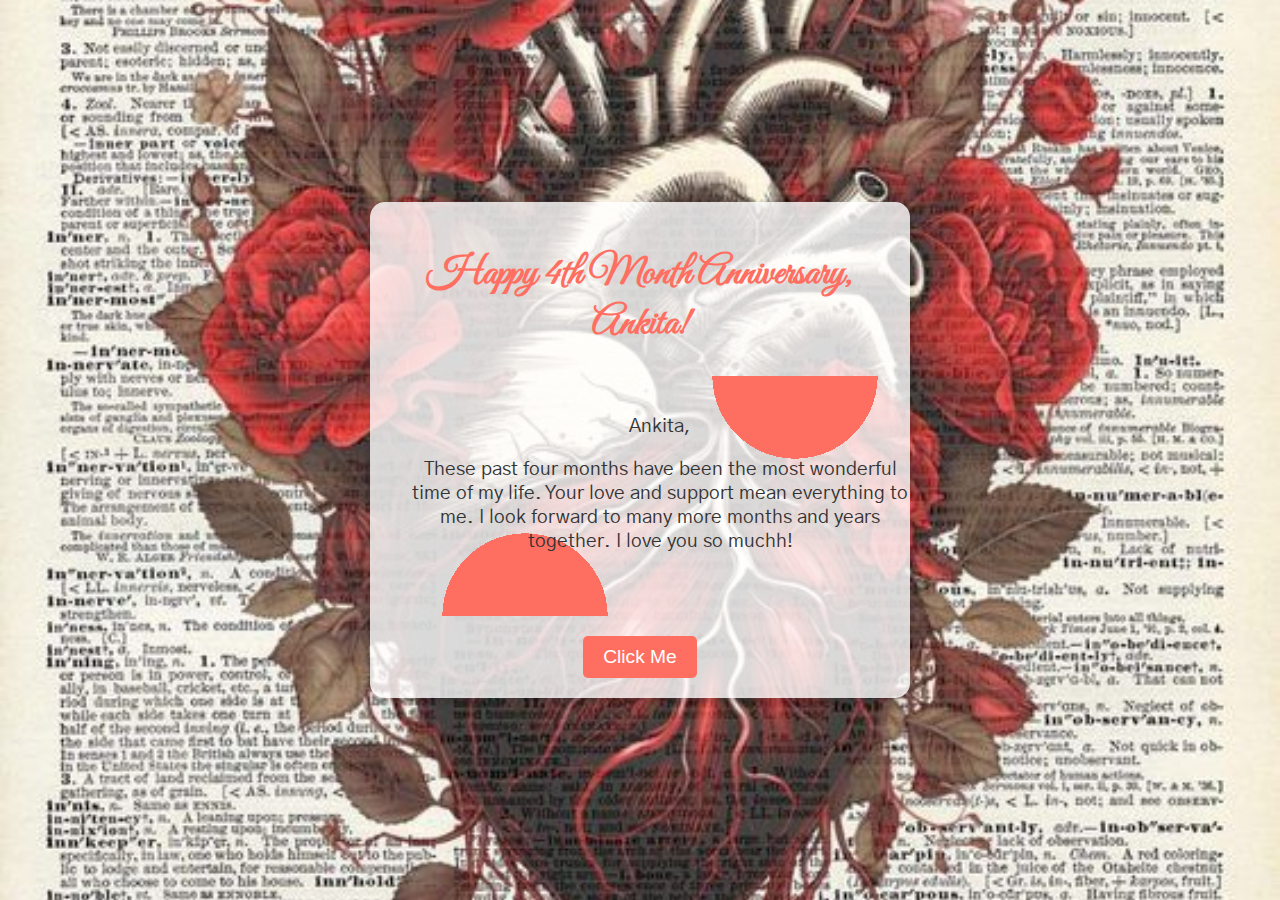
==== index.html @ bcc62620 "Update and rename ecard.html to index.html" ====
<!DOCTYPE html>
<html lang="en">
<head>
    <meta charset="UTF-8">
    <meta name="viewport" content="width=device-width, initial-scale=1.0">
    <title>Personalized E-Card</title>
    <link href="https://fonts.googleapis.com/css2?family=Great+Vibes&family=Gothic+A1:wght@400;700&display=swap" rel="stylesheet">
    <link rel="stylesheet" href="style2.css">
</head>
<body>
    <div class="card">
        <h1>Happy 4th Month Anniversary, Ankita!</h1>
        <div id="message" class="heart-shape">
            <p>Ankita,</p>
            <p>These past four months have been the most wonderful time of my life. Your love and support mean everything to me. I look forward to many more months and years together. I love you so muchh!</p>
            
        </div>
        <button onclick="redirect()">Click Me</button>
    </div>
    <script>
        function redirect() {
            window.location.href = 'https://gh0st33333.github.io/animated-flower-bouquet/'; // Replace with your flower bouquet website URL
        }
    </script>
</body>
</html>
---- style2.css ----
body {
    font-family: 'Gothic A1', sans-serif;
    background-image: url('background.jpg'); /* Replace with the path to your background image */
    background-size: cover;
    background-repeat: no-repeat;
    background-position: center;
    display: flex;
    justify-content: center;
    align-items: center;
    height: 100vh;
    margin: 0;
}

.card {
    background-color: rgba(255, 255, 255, 0.8);
    padding: 20px;
    border-radius: 15px;
    text-align: center;
    max-width: 500px;
    width: 80%;
    box-shadow: 0 4px 8px rgba(0, 0, 0, 0.2);
}

.card h1 {
    font-family: 'Great Vibes', cursive;
    font-size: 2.5em;
    color: #ff6f61;
}

.heart-shape {
    background-color: #fff;
    padding: 20px;
    margin: 20px 0;
    position: relative;
    width: 100%;
    height: 200px;
    background: radial-gradient(circle at 50% 100%, #ff6f61 30%, transparent 30%), 
                radial-gradient(circle at 50% 0%, #ff6f61 30%, transparent 30%);
    background-size: 50% 100%;
    background-repeat: no-repeat;
    background-position: left top, right top;
}

.heart-shape p {
    font-size: 1.2em;
    color: #333;
}

.heart-shape img {
    width: 100px;
    border-radius: 50%;
    margin-top: 10px;
}

button {
    padding: 10px 20px;
    font-size: 1.2em;
    background-color: #ff6f61;
    color: white;
    border: none;
    border-radius: 5px;
    cursor: pointer;
    transition: background-color 0.3s ease;
}

button:hover {
    background-color: #e65b54;
}
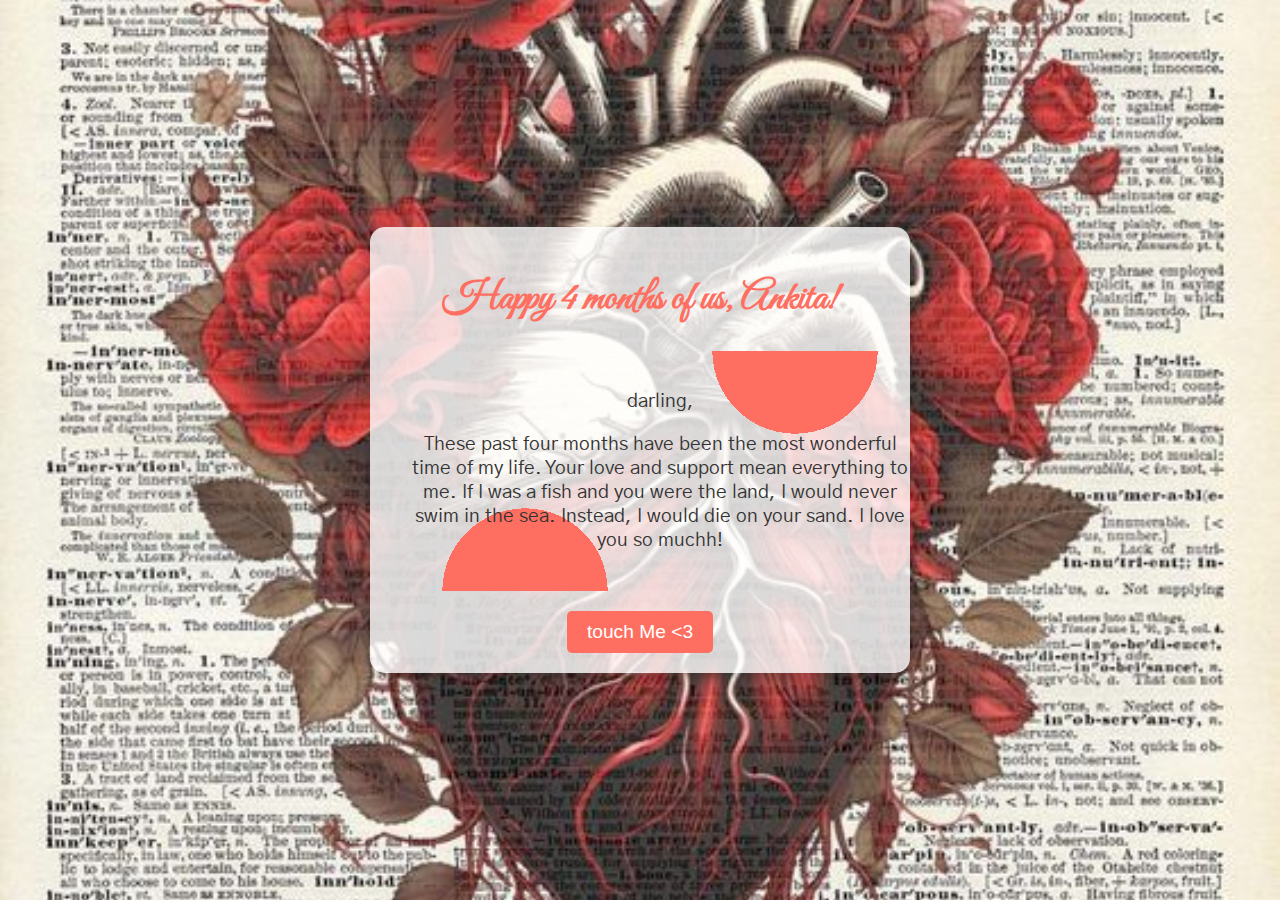
==== commit ff020ff6: "Update index.html" ====
--- a/index.html
+++ b/index.html
@@ -9,13 +9,13 @@
 </head>
 <body>
     <div class="card">
-        <h1>Happy 4th Month Anniversary, Ankita!</h1>
+        <h1>Happy 4 months of us, Ankita!</h1>
         <div id="message" class="heart-shape">
-            <p>Ankita,</p>
-            <p>These past four months have been the most wonderful time of my life. Your love and support mean everything to me. I look forward to many more months and years together. I love you so muchh!</p>
+            <p>darling,</p>
+            <p>These past four months have been the most wonderful time of my life. Your love and support mean everything to me. If I was a fish and you were the land, I would never swim in the sea. Instead, I would die on your sand. I love you so muchh!</p>
             
         </div>
-        <button onclick="redirect()">Click Me</button>
+        <button onclick="redirect()">touch Me <3</button>
     </div>
     <script>
         function redirect() {
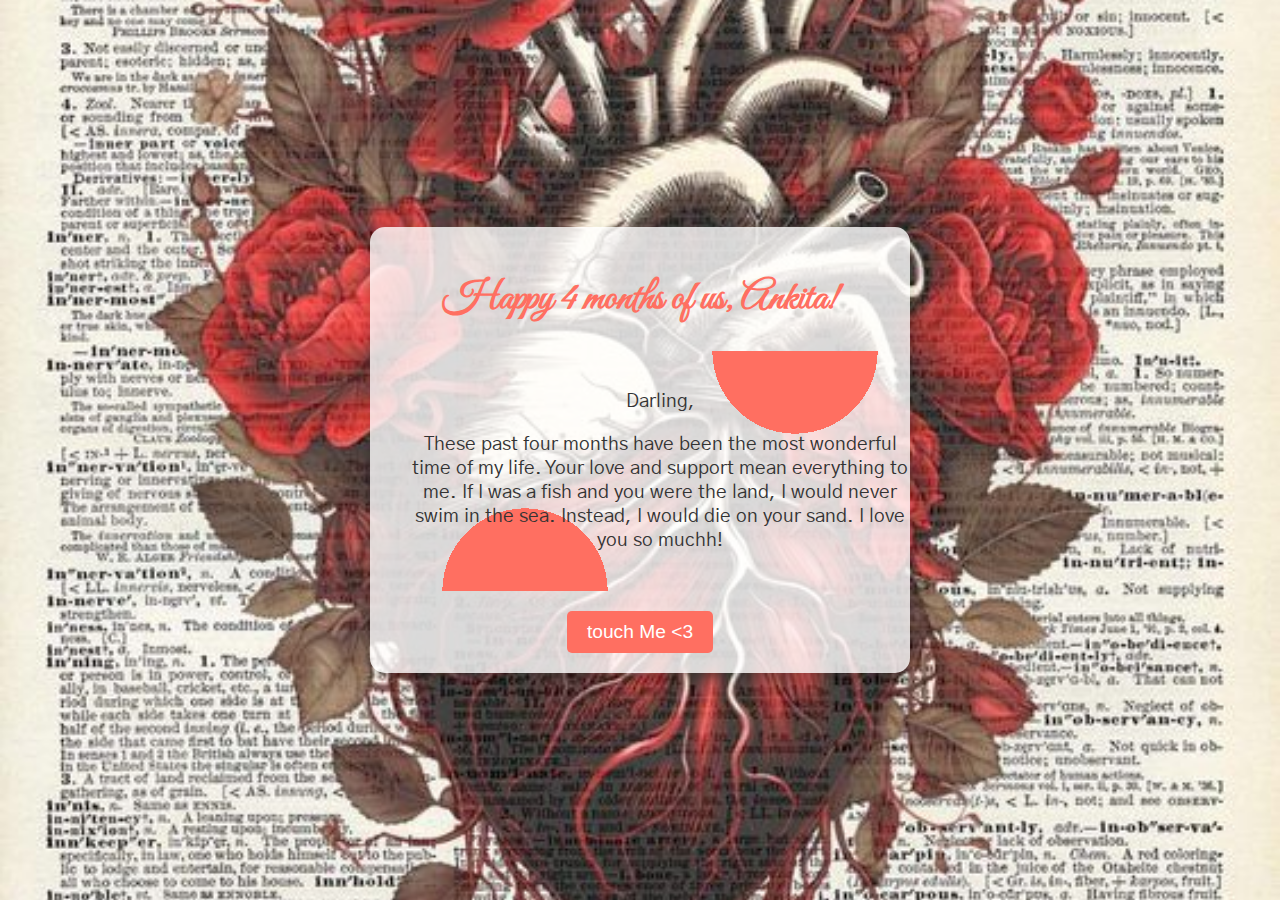
==== commit 87e2f3c8: "Update index.html" ====
--- a/index.html
+++ b/index.html
@@ -11,7 +11,7 @@
     <div class="card">
         <h1>Happy 4 months of us, Ankita!</h1>
         <div id="message" class="heart-shape">
-            <p>darling,</p>
+            <p>Darling,</p>
             <p>These past four months have been the most wonderful time of my life. Your love and support mean everything to me. If I was a fish and you were the land, I would never swim in the sea. Instead, I would die on your sand. I love you so muchh!</p>
             
         </div>
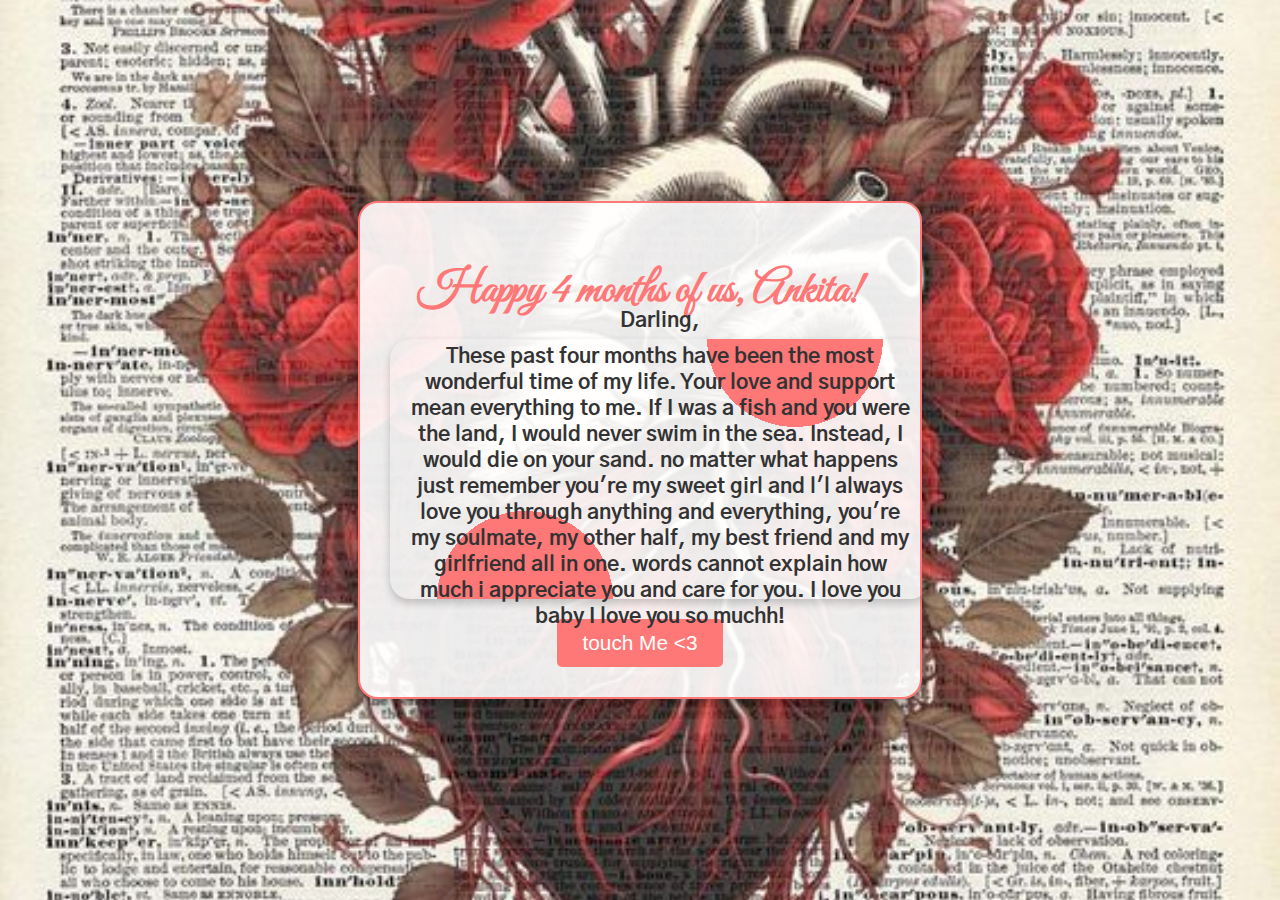
==== commit 3b0d6aad: "Update index.html" ====
--- a/index.html
+++ b/index.html
@@ -12,7 +12,7 @@
         <h1>Happy 4 months of us, Ankita!</h1>
         <div id="message" class="heart-shape">
             <p>Darling,</p>
-            <p>These past four months have been the most wonderful time of my life. Your love and support mean everything to me. If I was a fish and you were the land, I would never swim in the sea. Instead, I would die on your sand. I love you so muchh!</p>
+            <p>These past four months have been the most wonderful time of my life. Your love and support mean everything to me. If I was a fish and you were the land, I would never swim in the sea. Instead, I would die on your sand. no matter what happens just remember you're my sweet girl and l'l always love you through anything and everything, you're my soulmate, my other half, my best friend and my girlfriend all in one. words cannot explain how much i appreciate you and care for you. I love you baby I love you so muchh!</p>
             
         </div>
         <button onclick="redirect()">touch Me <3</button>
--- a/style2.css
+++ b/style2.css
@@ -9,60 +9,73 @@
     align-items: center;
     height: 100vh;
     margin: 0;
+    color: #4B4B4B;
 }
 
 .card {
-    background-color: rgba(255, 255, 255, 0.8);
-    padding: 20px;
-    border-radius: 15px;
+    background-color: rgba(255, 255, 255, 0.9);
+    padding: 30px;
+    border-radius: 20px;
     text-align: center;
     max-width: 500px;
     width: 80%;
-    box-shadow: 0 4px 8px rgba(0, 0, 0, 0.2);
+    box-shadow: 0 8px 16px rgba(0, 0, 0, 0.3);
+    border: 2px solid #ff7878;
 }
 
 .card h1 {
     font-family: 'Great Vibes', cursive;
-    font-size: 2.5em;
-    color: #ff6f61;
+    font-size: 2.8em;
+    color: #ff7878;
+    margin-bottom: 20px;
 }
 
 .heart-shape {
-    background-color: #fff;
+    background-color: rgba(255, 255, 255, 0.8);
     padding: 20px;
     margin: 20px 0;
     position: relative;
     width: 100%;
-    height: 200px;
-    background: radial-gradient(circle at 50% 100%, #ff6f61 30%, transparent 30%), 
-                radial-gradient(circle at 50% 0%, #ff6f61 30%, transparent 30%);
+    height: 220px;
+    background: radial-gradient(circle at 50% 100%, #ff7878 30%, transparent 30%), 
+                radial-gradient(circle at 50% 0%, #ff7878 30%, transparent 30%);
     background-size: 50% 100%;
     background-repeat: no-repeat;
     background-position: left top, right top;
+    display: flex;
+    flex-direction: column;
+    align-items: center;
+    justify-content: center;
+    box-shadow: 0 4px 8px rgba(0, 0, 0, 0.2);
+    border-radius: 20px;
 }
 
 .heart-shape p {
-    font-size: 1.2em;
+    font-size: 1.3em;
     color: #333;
+    font-weight: bold;
+    margin: 5px 0;
 }
 
 .heart-shape img {
-    width: 100px;
+    width: 120px;
     border-radius: 50%;
     margin-top: 10px;
+    box-shadow: 0 4px 8px rgba(0, 0, 0, 0.2);
 }
 
 button {
-    padding: 10px 20px;
-    font-size: 1.2em;
-    background-color: #ff6f61;
+    padding: 12px 25px;
+    font-size: 1.3em;
+    background-color: #ff7878;
     color: white;
     border: none;
     border-radius: 5px;
     cursor: pointer;
-    transition: background-color 0.3s ease;
+    transition: background-color 0.3s ease, transform 0.2s ease;
 }
 
 button:hover {
     background-color: #e65b54;
+    transform: scale(1.05);
 }
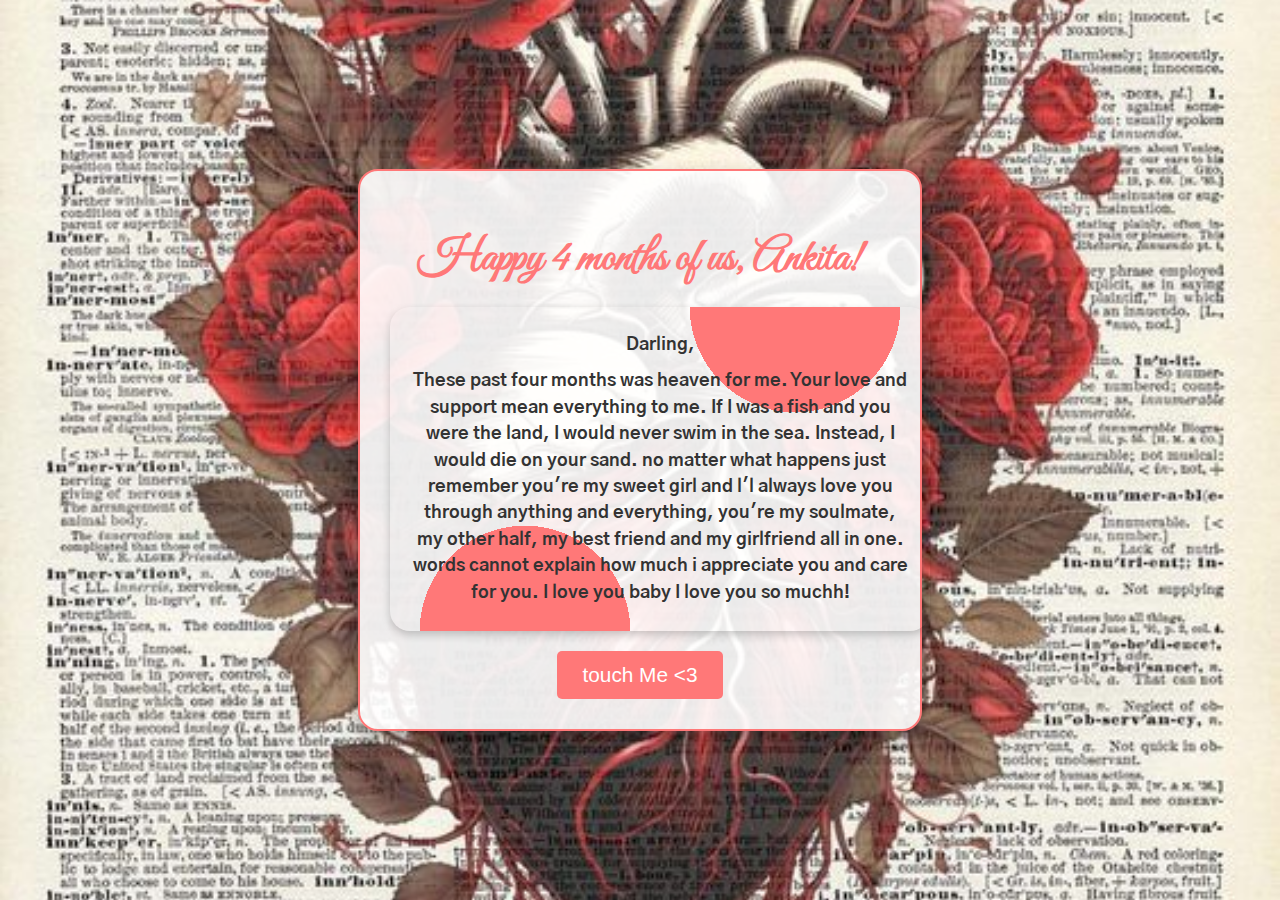
==== commit 8ab8850f: "Update index.html" ====
--- a/index.html
+++ b/index.html
@@ -3,7 +3,7 @@
 <head>
     <meta charset="UTF-8">
     <meta name="viewport" content="width=device-width, initial-scale=1.0">
-    <title>Personalized E-Card</title>
+    <title>i love you</title>
     <link href="https://fonts.googleapis.com/css2?family=Great+Vibes&family=Gothic+A1:wght@400;700&display=swap" rel="stylesheet">
     <link rel="stylesheet" href="style2.css">
 </head>
@@ -12,7 +12,7 @@
         <h1>Happy 4 months of us, Ankita!</h1>
         <div id="message" class="heart-shape">
             <p>Darling,</p>
-            <p>These past four months have been the most wonderful time of my life. Your love and support mean everything to me. If I was a fish and you were the land, I would never swim in the sea. Instead, I would die on your sand. no matter what happens just remember you're my sweet girl and l'l always love you through anything and everything, you're my soulmate, my other half, my best friend and my girlfriend all in one. words cannot explain how much i appreciate you and care for you. I love you baby I love you so muchh!</p>
+            <p>These past four months was heaven for me. Your love and support mean everything to me. If I was a fish and you were the land, I would never swim in the sea. Instead, I would die on your sand. no matter what happens just remember you're my sweet girl and l'l always love you through anything and everything, you're my soulmate, my other half, my best friend and my girlfriend all in one. words cannot explain how much i appreciate you and care for you. I love you baby I love you so muchh!</p>
             
         </div>
         <button onclick="redirect()">touch Me <3</button>
--- a/style2.css
+++ b/style2.css
@@ -36,7 +36,9 @@
     margin: 20px 0;
     position: relative;
     width: 100%;
-    height: 220px;
+    max-width: 100%;
+    height: auto; /* Allow height to adjust based on content */
+    min-height: 220px; /* Ensure a minimum height */
     background: radial-gradient(circle at 50% 100%, #ff7878 30%, transparent 30%), 
                 radial-gradient(circle at 50% 0%, #ff7878 30%, transparent 30%);
     background-size: 50% 100%;
@@ -48,14 +50,19 @@
     justify-content: center;
     box-shadow: 0 4px 8px rgba(0, 0, 0, 0.2);
     border-radius: 20px;
+    overflow: hidden; /* Hide overflow content */
 }
 
 .heart-shape p {
-    font-size: 1.3em;
+    font-size: 1.1em; /* Slightly smaller font size */
     color: #333;
     font-weight: bold;
     margin: 5px 0;
+    text-align: center; /* Center-align the text */
+    line-height: 1.5; /* Improve readability */
+    overflow: hidden; /* Ensure text does not overflow */
 }
+
 
 .heart-shape img {
     width: 120px;
